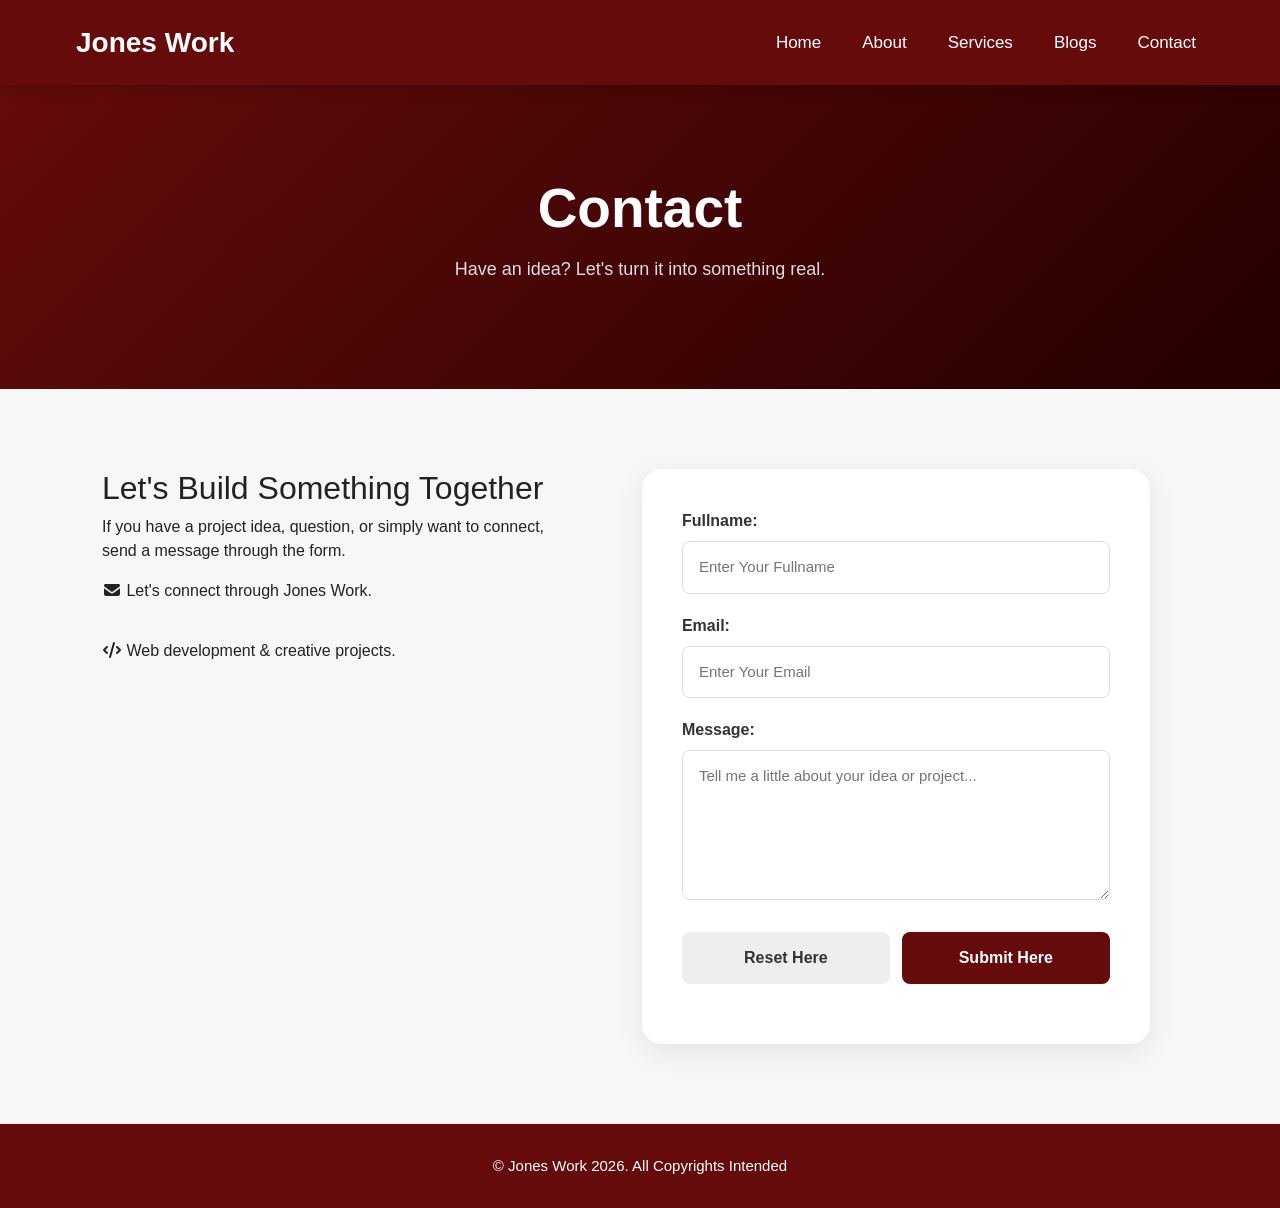
==== contact.html @ 64841760 "jones work" ====
<!DOCTYPE html>
<html lang="en"><head>
<meta charset="UTF-8"><meta name="viewport" content="width=device-width, initial-scale=1.0">
<meta name="description" content="Jones Work portfolio"><title>Contact | Jones Work</title>
<link rel="stylesheet" href="index.css/bootstrap.min.css"><link rel="stylesheet" href="index.css/all.min.css">
<link rel="stylesheet" href="index.css/mywork.css"></head><body><nav class="navbar navbar-expand-lg header">
<div class="container-fluid">
<a class="navbar-brand" href="index.html">Jones Work</a>
<button class="navbar-toggler" type="button" data-bs-toggle="collapse" data-bs-target="#navbarSupportedContent">
<span class="navbar-toggler-icon"></span></button>
<div class="collapse navbar-collapse" id="navbarSupportedContent">
<ul class="navbar-nav ms-auto mb-2 mb-lg-0">
<li class="nav-item"><a class="nav-link" href="index.html">Home</a></li>
<li class="nav-item"><a class="nav-link" href="about.html">About</a></li>
<li class="nav-item"><a class="nav-link" href="services.html">Services</a></li>
<li class="nav-item"><a class="nav-link" href="blogs.html">Blogs</a></li>
<li class="nav-item"><a class="nav-link" href="contact.html">Contact</a></li>
</ul></div></div></nav><section class="page-banner"><div class="container"><h1>Contact</h1>
<p>Have an idea? Let's turn it into something real.</p></div></section>
<section class="section-light contact-section"><div class="container contact-grid"><div>
<h2>Let's Build Something Together</h2><p>If you have a project idea, question, or simply want to connect, send a message through the form.</p>
<div class="contact-info"><p><i class="fas fa-envelope"></i> Let's connect through Jones Work.</p>
<p><i class="fas fa-code"></i> Web development & creative projects.</p></div></div>
<div class="form"><form action="#" method="get">
<div><label for="fullname">Fullname:</label><input type="text" id="fullname" placeholder="Enter Your Fullname" required></div>
<div><label for="email">Email:</label><input type="email" id="email" placeholder="Enter Your Email" required></div>
<div><label for="message">Message:</label><textarea id="message" placeholder="Tell me a little about your idea or project..." required></textarea></div>
<div class="buttons"><input type="reset" value="Reset Here"><input type="submit" value="Submit Here"></div>
</form></div></div></section><footer><span>&copy; Jones Work 2026. All Copyrights Intended</span></footer>
<script src="index.js/mywork.js"></script><script src="index.js/all.min.js"></script><script src="index.js/bootstrap.bundle.min.js"></script>
</body></html>
---- index.css/mywork.css ----
* {
  margin: 0;
  padding: 0;
  box-sizing: border-box;
  }

html {
scroll-behavior: smooth;
}

body {
font-family: Arial, Helvetica, sans-serif;
background: #f5f7fa;
color: #222;
overflow-x: hidden;
}

section {
padding: 80px 0;
}

img,
video {
max-width: 100%;
height: auto;
display: block;
}

/* =========================
NAVBAR
========================= */

.header {
background: #650b0b;
min-height: 85px;
padding: 15px 5%;
position: sticky;
top: 0;
z-index: 1000;
box-shadow: 0 3px 15px rgba(0, 0, 0, 0.2);
}

.navbar-brand {
color: #fff !important;
font-size: 28px;
font-weight: 700;
}

.nav-link {
color: #fff !important;
font-size: 17px;
margin-left: 25px;
transition: 0.3s;
}

.nav-link:hover {
color: aqua !important;
}

/* =========================
HERO
========================= */

.hero {
min-height: 90vh;
display: flex;
align-items: center;
background: linear-gradient(
135deg,
#650b0b,
#250000
);
color: white;
}

.hero .container {
max-width: 1100px;
}

.hero h1 {
    font-family: 'Franklin Gothic Medium', 'Arial Narrow', Arial, sans-serif;
font-size: clamp(38px, 6vw, 70px);
font-weight: 800;
margin-bottom: 25px;
}

.hero h1 span {
color: aqua;
}

.hero p {
max-width: 900px;
line-height: 1.8;
font-size: 17px;
font-style: italic;
font-family: Georgia, 'Times New Roman', Times, serif;
color: #e5e5e5;
margin-bottom: 15px;
}

.hero a {
/* display: flex;
justify-content: center;
align-items: center;
width: 30%; */
margin-top: 20px;
padding: 13px 25px;
background: aqua;
color: #111;
text-decoration: none;
font-weight: bold;
border-radius: 30px;
transition: 0.3s;
}

.hero a:hover {
background: white;
transform: translateY(-3px);
}

/* =========================
ABOUT
========================= */

#about {
background: white;
}

#about .container {
display: flex;
align-items: center;
gap: 60px;
}

#about .left,
#about .right {
flex: 1;
}

#about .left img {
width: 100%;
max-width: 500px;
margin: auto;
border-radius: 20px;
box-shadow: 0 10px 30px rgba(0, 0, 0, 0.18);
}

#about h2 {
font-size: 42px;
font-family: 'Franklin Gothic Medium', 'Arial Narrow', Arial, sans-serif;
font-style: oblique;
font-weight: bolder;
text-decoration: underline;
color: #650b0b;
margin-bottom: 20px;
}

#about p {
line-height: 1.8;
color: rgb(38, 2, 43);
margin-bottom: 18px;
font-style: italic;
font-size: 22px;
}

/* =========================
BLOGS
========================= */

#blogs {
max-width: 1300px;
margin: auto;
}

#blogs > .container {
display: grid;
grid-template-columns: repeat(3, 1fr);
gap: 30px;
}

#blogs > .container > div:first-child {
grid-column: 1 / -1;
}

#blogs h1 {
font-size: 42px;
font-family: 'Franklin Gothic Medium', 'Arial Narrow', Arial, sans-serif;
font-style: oblique;
font-weight: bolder;
text-decoration: underline;
text-align: center;
/* font-size: 45px; */
color: #650b0b;
margin-bottom: 15px;
}

#blogs > .container > div:first-child p {
text-align: center;
max-width: 900px;
margin: 0 auto 40px;
line-height: 1.8;
line-height: 1.8;
color: rgb(38, 2, 43);
margin-bottom: 18px;
font-style: italic;
font-size: 22px;
}

.item {
height: 100%;
background: white;
border-radius: 18px;
overflow: hidden;
padding-bottom: 25px;
box-shadow: 0 8px 25px rgba(0, 0, 0, 0.1);
transition: 0.3s;
}

.item:hover {
transform: translateY(-8px);
box-shadow: 0 15px 35px rgba(0, 0, 0, 0.16);
}

.item img {
width: 100%;
height: 260px;
object-fit: contain;
}

.item h2 {
font-size: 42px;
font-family: 'Franklin Gothic Medium', 'Arial Narrow', Arial, sans-serif;
font-style: oblique;
font-weight: bolder;
text-decoration: underline;
text-align: center;
/* font-size: 45px; */
color: #650b0b;
margin-bottom: 15px;
color: #650b0b;
font-size: 24px;
padding: 25px 25px 10px;
}

.item p {
padding: 0 25px;
line-height: 1.7;
text-align: center;
max-width: 900px;
margin: 0 auto 40px;
color: rgb(38, 2, 43);
margin-bottom: 18px;
font-style: italic;
font-size: 22px;
}

/* =========================
VIDEO + FORM
========================= */

section > div > video {
width: min(850px, 90%);
margin: 0 auto 30px;
border-radius: 15px;
box-shadow: 0 10px 30px rgba(0, 0, 0, 0.2);
}

section > div > h2 {
text-align: center;
color: #650b0b;
font-size: 35px;
margin-bottom: 30px;
}

.form {
width: min(700px, 90%);
margin: auto;
background: white;
padding: 40px;
border-radius: 20px;
box-shadow: 0 10px 30px rgba(0, 0, 0, 0.1);
}

.form form > div:not(.buttons) {
margin-bottom: 20px;
}

.form label {
display: block;
font-weight: bold;
color: #650b0b;
margin-bottom: 8px;
}

.form input[type="text"],
.form input[type="email"],
.form textarea {
width: 100%;
padding: 13px 15px;
border: 1px solid #ccc;
border-radius: 8px;
outline: none;
font-size: 16px;
transition: 0.3s;
}

.form input[type="text"]:focus,
.form input[type="email"]:focus,
.form textarea:focus {
border-color: #650b0b;
box-shadow: 0 0 0 3px rgba(101, 11, 11, 0.1);
}

.form textarea {
min-height: 180px;
resize: vertical;
}

.buttons {
display: flex;
gap: 15px;
margin-top: 25px;
}

.buttons input {
flex: 1;
border: none;
padding: 13px;
border-radius: 8px;
font-size: 16px;
font-weight: bold;
cursor: pointer;
transition: 0.3s;
}

.buttons input[type="reset"] {
background: #ddd;
color: #222;
}

.buttons input[type="submit"] {
background: #650b0b;
color: white;
}

.buttons input:hover {
transform: translateY(-2px);
opacity: 0.9;
}

/* =========================
FOOTER
========================= */

footer {
background: #650b0b;
color: white;
text-align: center;
padding: 30px 15px;
}

footer span {
font-size: 15px;
}



/* =========================
TABLET
========================= */

@media (max-width: 991px) {
.header {
    padding: 12px 4%;
}

.navbar-brand {
    font-size: 24px;
}

.nav-link {
    margin-left: 0;
    padding: 12px 0 !important;
}

.hero {
    min-height: 80vh;
    text-align: center;
}

.hero p {
    font-size: 16px;
}

#about .container {
    gap: 35px;
}

#about h2 {
    font-size: 35px;
}

#blogs > .container {
    grid-template-columns: repeat(2, 1fr);
}

#blogs > .container > div:first-child {
    grid-column: 1 / -1;
}

}

/* =========================
MOBILE
========================= */

@media (max-width: 767px) {

body {
    overflow-x: hidden;
}

section {
    padding: 55px 15px;
}

.header {
    min-height: 70px;
    padding: 10px 15px;
}

.navbar-brand {
    font-size: 22px;
}

.navbar-toggler {
    border: 1px solid rgba(255, 255, 255, 0.6);
}

.navbar-toggler-icon {
    filter: brightness(0) invert(1);
}

.navbar-collapse {
    background: #650b0b;
    padding: 10px 15px 15px;
    margin-top: 10px;
    border-radius: 10px;
}

.nav-link {
    margin: 0;
    padding: 10px 5px !important;
}


/* HERO */

.hero {
    min-height: auto;
    padding: 80px 20px;
    text-align: center;
}

.hero h1 {
    font-size: 38px;
    line-height: 1.15;
}

.hero p {
    font-size: 15px;
    line-height: 1.7;
}

.hero a {
    padding: 12px 20px;
}


/* ABOUT */

#about .container {
    display: flex;
    flex-direction: column;
    gap: 30px;
    padding: 0;
}

#about .left,
#about .right {
    width: 100%;
}

#about .left img {
    width: 100%;
}

#about h2 {
    font-size: 32px;
    text-align: center;
}

#about p {
    font-size: 15px;
    line-height: 1.7;
}


/* BLOGS */

#blogs {
    padding-left: 15px;
    padding-right: 15px;
}

#blogs > .container {
    display: block;
    padding: 0;
}

#blogs > .container > div:first-child {
    width: 100%;
}

#blogs h1 {
    font-size: 35px;
}

#blogs > .container > div:first-child p {
    font-size: 15px;
    line-height: 1.7;
    margin-bottom: 30px;
}

.item {
    margin-bottom: 30px;
}

.item img {
    height: 220px;
}

.item h2 {
    font-size: 22px;
}

.item p {
    font-size: 15px;
    line-height: 1.7;
}


/* VIDEO */

section > div > video {
    width: 100%;
    height: auto;
}

section > div > h2 {
    font-size: 28px;
}


/* FORM */

.form {
    width: 100%;
    padding: 25px 18px;
}

.form textarea {
    min-height: 150px;
}

.buttons {
    flex-direction: column;
}

.buttons input {
    width: 100%;
}


/* FOOTER */

footer {
    padding: 25px 15px;
}

footer span {
    font-size: 13px;
}

}

/* =========================
SMALL PHONES
========================= */

@media (max-width: 400px) {

.hero h1 {
    font-size: 32px;
}

.hero p {
    font-size: 14px;
}

#about h2 {
    font-size: 28px;
}

#blogs h1 {
    font-size: 30px;
}

.item h2 {
    font-size: 20px;
}

.form {
    padding: 20px 15px;
}

}

/* =========================
   NEW PAGES STYLING
   ========================= */

/* Page Banner */
.page-banner {
    padding: 90px 20px;
    background: linear-gradient(135deg, #650b0b, #250000);
    color: white;
    text-align: center;
}

.page-banner h1 {
    font-size: 55px;
    font-weight: 800;
    margin-bottom: 15px;
}

.page-banner p {
    font-size: 18px;
    color: #ddd;
}


/* General Section */
.section-light {
    padding: 80px 20px;
    background: #fff;
}


/* =========================
   ABOUT PAGE
   ========================= */

.about-page {
    max-width: 1100px;
    margin: auto;

    display: grid;
    grid-template-columns: 1fr 1fr;

    gap: 55px;
    align-items: center;
}

.about-image img {
    width: 100%;
    max-height: 500px;
    object-fit: cover;

    border-radius: 20px;

    box-shadow: 0 10px 30px rgba(0,0,0,0.15);
}

.about-page h2 {
    color: #650b0b;
    font-size: 38px;
    margin-bottom: 20px;
}

.about-page h3 {
    color: #650b0b;
    margin-top: 30px;
    margin-bottom: 15px;
}

.about-page p {
    color: #555;
    line-height: 1.8;
    margin-bottom: 18px;
}

.skill-list {
    padding-left: 20px;
    color: #555;
    line-height: 2;
}


/* =========================
   SERVICES PAGE
   ========================= */

.section-heading {
    text-align: center;
    max-width: 850px;
    margin: 0 auto 45px;
}

.section-heading h2 {
    color: #650b0b;
    font-size: 40px;
    margin-bottom: 12px;
}

.section-heading p {
    color: #666;
    line-height: 1.7;
}

.service-grid {
    max-width: 1100px;
    margin: auto;

    display: grid;
    grid-template-columns: repeat(2, 1fr);

    gap: 25px;
}

.service-card {
    padding: 35px 28px;

    background: #f7f7f7;

    border-radius: 18px;
    text-align: center;

    border: 1px solid #eee;

    transition: 0.3s;
}

.service-card:hover {
    transform: translateY(-7px);

    box-shadow: 0 12px 30px rgba(0,0,0,0.1);
}

.service-card i {
    font-size: 42px;
    color: #650b0b;
    margin-bottom: 18px;
}

.service-card h3 {
    color: #650b0b;
    margin-bottom: 12px;
}

.service-card p {
    color: #555;
    line-height: 1.7;
}


/* =========================
   BLOGS PAGE
   ========================= */

.blog-grid {
    max-width: 1200px;
    margin: auto;

    display: grid;
    grid-template-columns: repeat(3, 1fr);

    gap: 30px;
}

.item {
    height: 100%;

    background: #fff;

    border-radius: 18px;

    overflow: hidden;

    border: 1px solid #eee;

    box-shadow: 0 8px 25px rgba(0,0,0,0.1);

    transition: 0.3s;
}

.item:hover {
    transform: translateY(-8px);

    box-shadow: 0 15px 35px rgba(0,0,0,0.16);
}

.item img {
    width: 100%;
    height: 260px;

    object-fit: cover;
}

.item h2 {
    color: #650b0b;

    font-size: 23px;

    padding: 25px 25px 10px;
}

.item p {
    padding: 0 25px;

    line-height: 1.7;

    color: #555;
}

/* =========================
   CONTACT PAGE
   ========================= */

.contact-section {
    padding: 80px 20px;
    background: #f7f7f7;
}

.contact-grid {
    max-width: 1100px;
    margin: auto;

    display: grid;
    grid-template-columns: 0.9fr 1.1fr;

    gap: 50px;
    align-items: stretch;
}

/* LEFT SIDE */

.contact-text {
    background: #650b0b;
    color: white;

    padding: 45px 35px;

    border-radius: 20px;

    display: flex;
    flex-direction: column;
    justify-content: center;
}

.contact-text h2 {
    font-size: 40px;
    margin-bottom: 18px;
}

.contact-text p {
    color: #eee;
    line-height: 1.8;
    margin-bottom: 30px;
}

.contact-info {
    display: flex;
    flex-direction: column;
    gap: 20px;
}

.contact-info div {
    display: flex;
    align-items: center;
    gap: 15px;
}

.contact-info i {
    width: 45px;
    height: 45px;

    display: flex;
    align-items: center;
    justify-content: center;

    background: white;
    color: #650b0b;

    border-radius: 50%;
}

.contact-info span {
    color: #eee;
}


/* RIGHT SIDE / FORM */

.form {
    background: white;

    padding: 40px;

    border-radius: 20px;

    box-shadow: 0 8px 30px rgba(0,0,0,0.08);
}

.form h2 {
    color: #650b0b;
    font-size: 30px;
    margin-bottom: 25px;
}

.form form > div {
    margin-bottom: 20px;
}

.form label {
    display: block;

    color: #333;
    font-weight: 600;

    margin-bottom: 8px;
}

.form input[type="text"],
.form input[type="email"],
.form textarea {
    width: 100%;

    padding: 14px 16px;

    border: 1px solid #ddd;
    border-radius: 8px;

    font-size: 15px;

    outline: none;

    transition: 0.3s;
}

.form textarea {
    min-height: 150px;
    resize: vertical;
}

.form input:focus,
.form textarea:focus {
    border-color: #650b0b;

    box-shadow: 0 0 0 3px rgba(101, 11, 11, 0.08);
}


/* BUTTONS */

.buttons {
    display: flex;
    gap: 12px;

    margin-top: 25px;
}

.buttons input {
    flex: 1;

    padding: 14px;

    border: none;
    border-radius: 8px;

    font-weight: 600;

    cursor: pointer;

    transition: 0.3s;
}

.buttons input[type="reset"] {
    background: #eee;
    color: #333;
}

.buttons input[type="submit"] {
    background: #650b0b;
    color: white;
}

.buttons input[type="reset"]:hover {
    background: #ddd;
}

.buttons input[type="submit"]:hover {
    background: #450707;
    transform: translateY(-2px);
}


/* =========================
   MOBILE
   ========================= */

@media (max-width: 768px) {

    .contact-section {
        padding: 50px 15px;
    }

    .contact-grid {
        grid-template-columns: 1fr;
        gap: 25px;
    }

    .contact-text {
        padding: 35px 25px;
    }

    .contact-text h2 {
        font-size: 32px;
    }

    .form {
        padding: 28px 20px;
    }

    .form h2 {
        font-size: 26px;
    }

    .buttons {
        flex-direction: column;
    }

    .buttons input {
        width: 100%;
    }


/* =========================
   TABLET
   ========================= */

@media (max-width: 991px) {

    .about-page,
    .contact-grid {
        gap: 35px;
    }

    .blog-grid {
        grid-template-columns: repeat(2, 1fr);
    }

}



/* =========================
   MOBILE
   ========================= */
/* 
@media (max-width: 767px) {

    .page-banner {
        padding: 65px 15px;
    }

    .page-banner h1 {
        font-size: 38px;
    }

    .page-banner p {
        font-size: 16px;
    }

    .section-light {
        padding: 55px 15px;
    }

    .about-page,
    .contact-grid {
        display: flex;

        flex-direction: column;

        gap: 30px;
    }

    .about-page h2,
    .contact-grid h2 {
        font-size: 31px;
    }

    .service-grid,
    .blog-grid {
        display: block;
    }

    .service-card,
    .item {
        margin-bottom: 25px;
    }

    .item img {
        height: 220px;
    }

    .item h2 {
        font-size: 21px;
    }

    .item p {
        font-size: 15px;
    }

    .form {
        width: 100%;

        padding: 25px 18px;
    }

    .buttons {
        flex-direction: column;
    }

    .buttons input {
        width: 100%;
    }

} */


/* Small phones */

@media (max-width: 400px) {

    .page-banner h1 {
        font-size: 34px;
    }

}
}
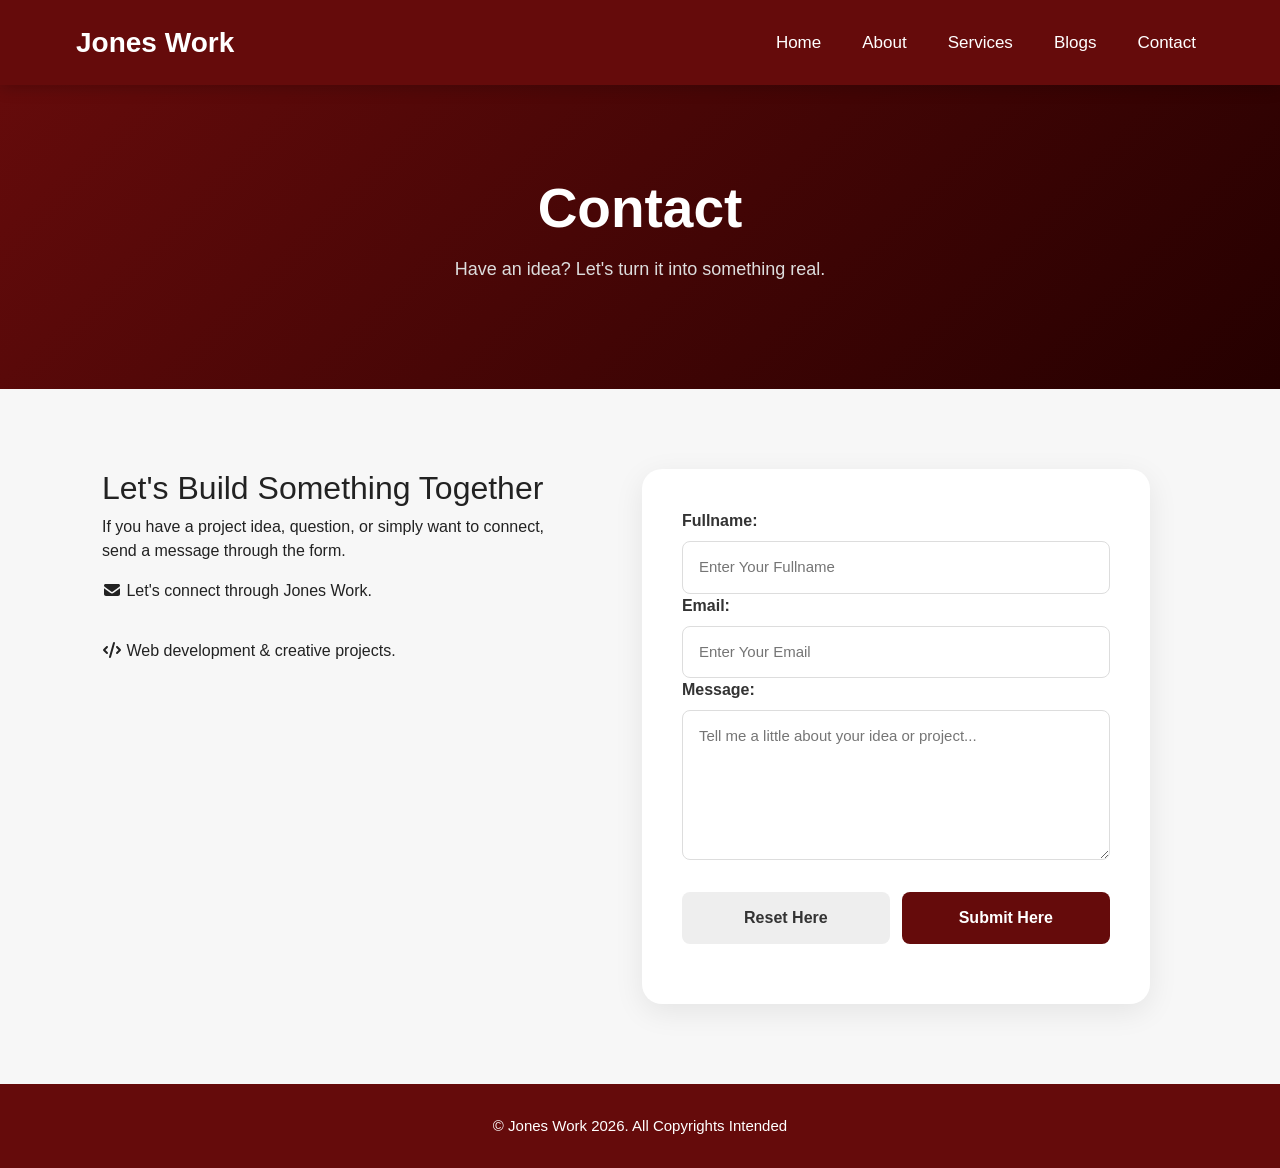
==== commit f62c08b5: "jones work" ====
--- a/contact.html
+++ b/contact.html
@@ -21,7 +21,11 @@
 <h2>Let's Build Something Together</h2><p>If you have a project idea, question, or simply want to connect, send a message through the form.</p>
 <div class="contact-info"><p><i class="fas fa-envelope"></i> Let's connect through Jones Work.</p>
 <p><i class="fas fa-code"></i> Web development & creative projects.</p></div></div>
-<div class="form"><form action="#" method="get">
+    <div class="form">
+            <form action="https://formspree.io/f/xbglwgkl" method="post">
+                <div>
+                </form>
+
 <div><label for="fullname">Fullname:</label><input type="text" id="fullname" placeholder="Enter Your Fullname" required></div>
 <div><label for="email">Email:</label><input type="email" id="email" placeholder="Enter Your Email" required></div>
 <div><label for="message">Message:</label><textarea id="message" placeholder="Tell me a little about your idea or project..." required></textarea></div>
